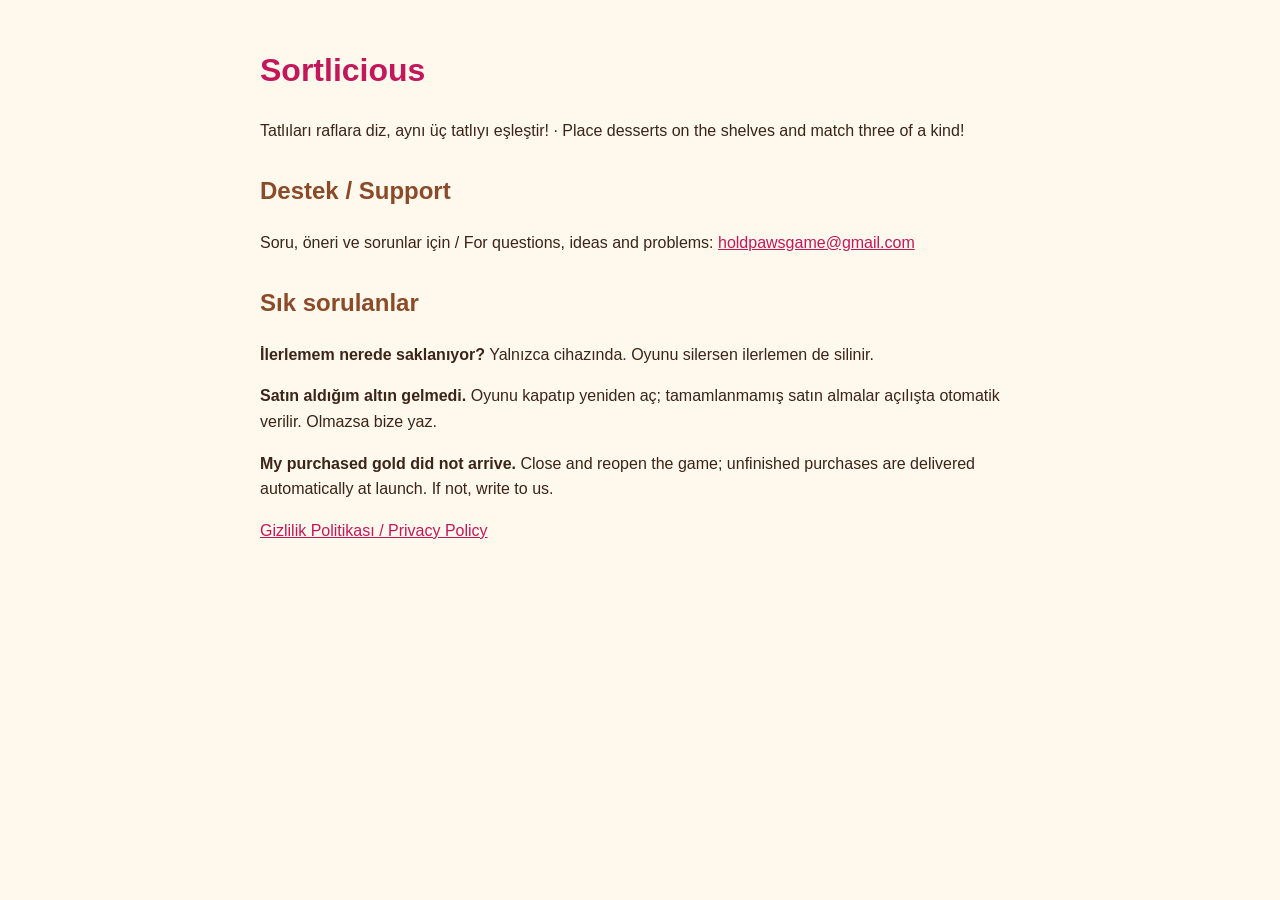
==== sortlicious/index.html @ cbeb7a19 "Sortlicious destek ve gizlilik sayfaları Co-Authored-By: Claude Opus 5.5 <noreply@anthropic.com>" ====
<!doctype html>
<html lang="tr">
<head>
<meta charset="utf-8">
<meta name="viewport" content="width=device-width, initial-scale=1">
<title>Sortlicious Destek</title>
<style>
body{font-family:-apple-system,BlinkMacSystemFont,"Segoe UI",Roboto,sans-serif;max-width:760px;margin:0 auto;padding:24px 16px;line-height:1.6;color:#3b2418;background:#fff8ec}
h1{color:#c2185b}h2{color:#8a4b2a;margin-top:28px}a{color:#c2185b}
</style>
</head>
<body>
<h1>Sortlicious</h1>
<p>Tatlıları raflara diz, aynı üç tatlıyı eşleştir! · Place desserts on the shelves and match three of a kind!</p>
<h2>Destek / Support</h2>
<p>Soru, öneri ve sorunlar için / For questions, ideas and problems: <a href="mailto:holdpawsgame@gmail.com">holdpawsgame@gmail.com</a></p>
<h2>Sık sorulanlar</h2>
<p><b>İlerlemem nerede saklanıyor?</b> Yalnızca cihazında. Oyunu silersen ilerlemen de silinir.</p>
<p><b>Satın aldığım altın gelmedi.</b> Oyunu kapatıp yeniden aç; tamamlanmamış satın almalar açılışta otomatik verilir. Olmazsa bize yaz.</p>
<p><b>My purchased gold did not arrive.</b> Close and reopen the game; unfinished purchases are delivered automatically at launch. If not, write to us.</p>
<p><a href="privacy.html">Gizlilik Politikası / Privacy Policy</a></p>
</body>
</html>
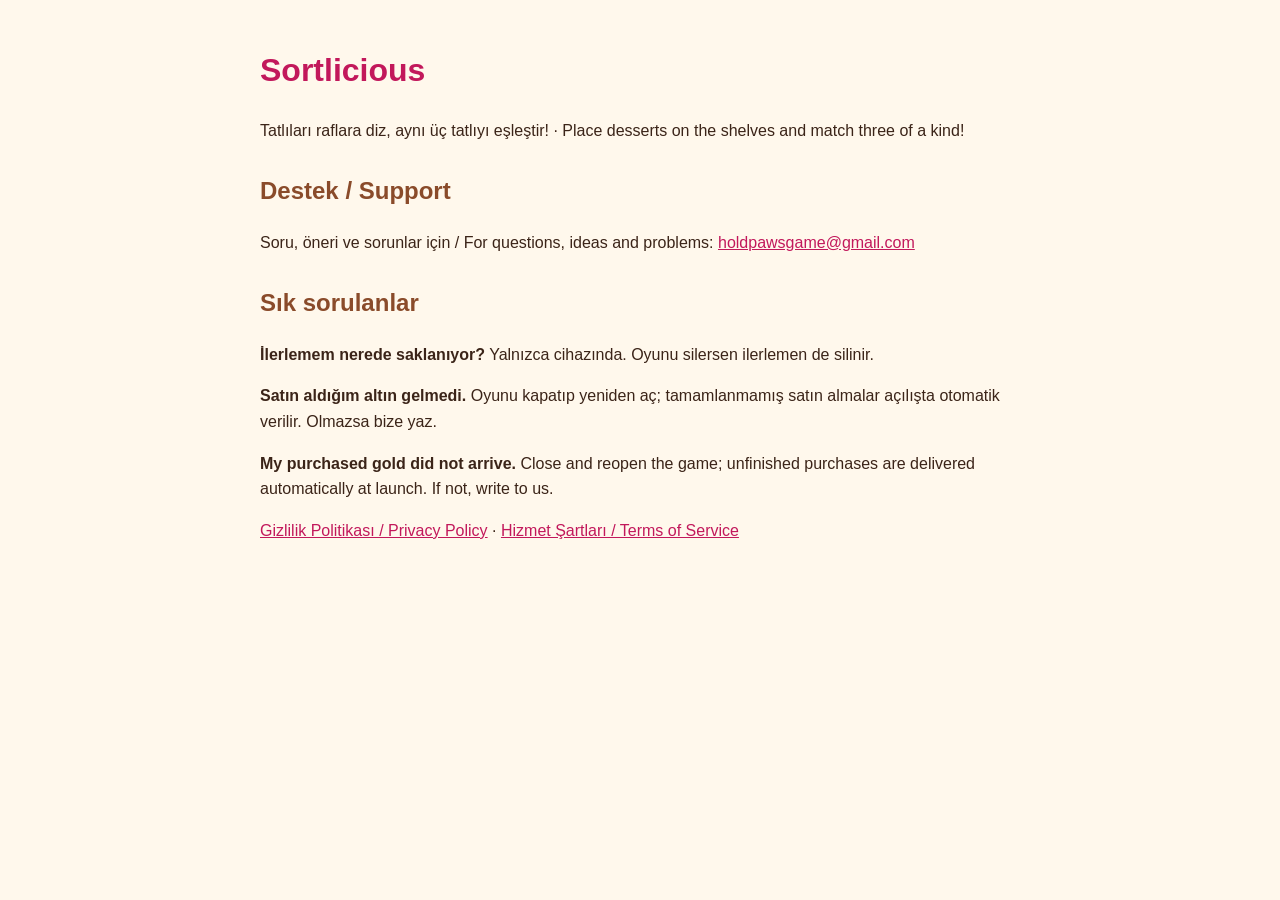
==== commit 20d0e2cd: "Sortlicious: ayrıntılı gizlilik politikası ve hizmet şartları (EN+TR) Co-Authored-By: Claude Opus 5." ====
--- a/sortlicious/index.html
+++ b/sortlicious/index.html
@@ -18,6 +18,6 @@
 <p><b>İlerlemem nerede saklanıyor?</b> Yalnızca cihazında. Oyunu silersen ilerlemen de silinir.</p>
 <p><b>Satın aldığım altın gelmedi.</b> Oyunu kapatıp yeniden aç; tamamlanmamış satın almalar açılışta otomatik verilir. Olmazsa bize yaz.</p>
 <p><b>My purchased gold did not arrive.</b> Close and reopen the game; unfinished purchases are delivered automatically at launch. If not, write to us.</p>
-<p><a href="privacy.html">Gizlilik Politikası / Privacy Policy</a></p>
+<p><a href="privacy.html">Gizlilik Politikası / Privacy Policy</a> · <a href="terms.html">Hizmet Şartları / Terms of Service</a></p>
 </body>
 </html>
